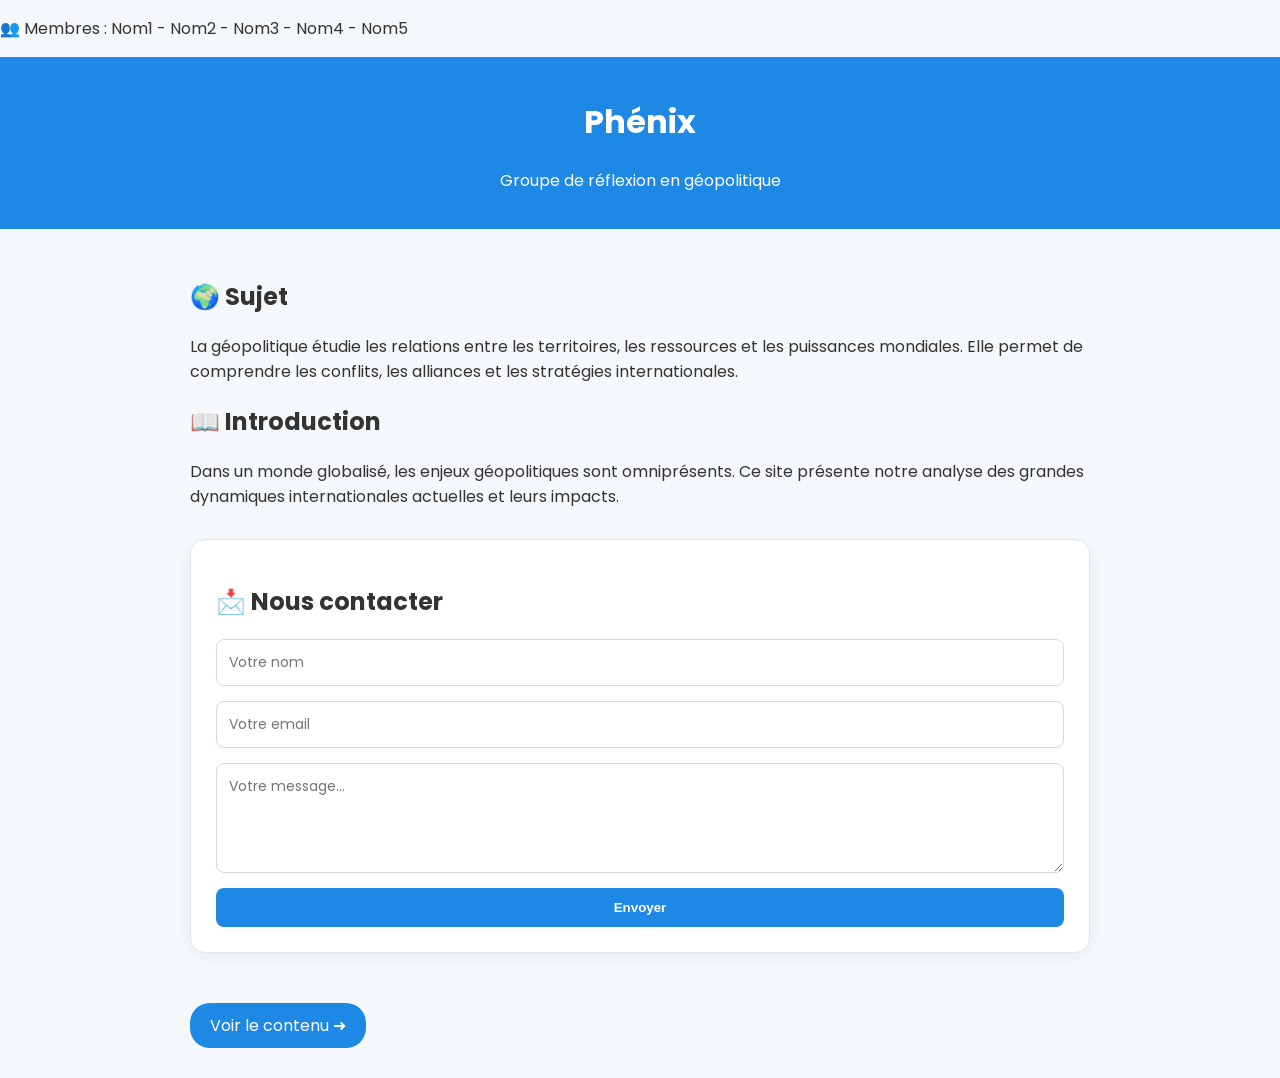
==== index.html @ 017ad411 "Add files via upload" ====
<!DOCTYPE html>
<html lang="fr">
<head>
    <meta charset="UTF-8">
    <title>Phénix - Géopolitique</title>
    <link href="https://fonts.googleapis.com/css2?family=Poppins&display=swap" rel="stylesheet">
    <link rel="stylesheet" href="style.css">
</head>

<body>

<div class="marquee">
    <p>👥 Membres : Nom1 - Nom2 - Nom3 - Nom4 - Nom5</p>
</div>

<header>
    <h1>Phénix</h1>
    <p class="subtitle">Groupe de réflexion en géopolitique</p>
</header>

<section class="content">
    <h2>🌍 Sujet</h2>
    <p>
        La géopolitique étudie les relations entre les territoires, les ressources et les puissances mondiales.
        Elle permet de comprendre les conflits, les alliances et les stratégies internationales.
    </p>

    <h2>📖 Introduction</h2>
    <p>
        Dans un monde globalisé, les enjeux géopolitiques sont omniprésents. Ce site présente notre analyse
        des grandes dynamiques internationales actuelles et leurs impacts.
    </p>

    <div class="contact-box">
        <h2>📩 Nous contacter</h2>
        <form class="contact-form">
            <input type="text" placeholder="Votre nom" required>
            <input type="email" placeholder="Votre email" required>
            <textarea placeholder="Votre message..." rows="4" required></textarea>
            <button type="submit" class="btn-form">Envoyer</button>
        </form>
    </div>

    <a href="page2.html" class="btn">Voir le contenu ➜</a>
</section>

</body>
</html>
---- style.css ----
body {
    font-family: 'Poppins', Arial, sans-serif;
    margin: 0;
    background-color: #f4f8fb;
    color: #333;
}

/* Header */
header {
    background: #1e88e5;
    color: white;
    text-align: center;
    padding: 20px;
}

/* Bandeau membre (marquee) */
marquee {
    background: #0d47a1;
    color: white;
    padding: 10px 0;
    font-weight: bold;
}

/* Content */
.content {
    padding: 30px;
    max-width: 900px;
    margin: auto;
}

/* Buttons arrondis */
.btn {
    display: inline-block;
    padding: 10px 20px;
    background: #1e88e5;
    color: white;
    text-decoration: none;
    border-radius: 20px;
    margin-top: 20px;
    transition: 0.3s;
}

.btn:hover {
    background: #1565c0;
}

/* Images des membres alignées verticalement */
.images {
    display: flex;
    flex-direction: column; /* aligne verticalement */
    gap: 15px;             /* espace entre images */
    margin-top: 10px;
    align-items: center;    /* centre horizontalement */
}

/* Style des images avec lumière pulsante */
.images img {
    width: 120px;           /* plus petites */
    height: 120px;
    border-radius: 10px;
    box-shadow: 0 4px 10px rgba(0,0,0,0.1);
    object-fit: cover;      /* garde proportions */
    transition: 0.5s;
    animation: glow 2s ease-in-out infinite alternate;
}

@keyframes glow {
    0% {
        box-shadow: 0 0 15px rgba(30, 136, 229, 0.5);
    }
    50% {
        box-shadow: 0 0 25px rgba(30, 136, 229, 0.8);
    }
    100% {
        box-shadow: 0 0 15px rgba(30, 136, 229, 0.5);
    }
}

/* Tableau des membres */
table {
    width: 100%;
    border-collapse: collapse;
    margin-top: 20px;
    box-shadow: 0 4px 10px rgba(0,0,0,0.1);
}

th, td {
    padding: 10px;
    border: 1px solid #ddd;
    text-align: left;
}

th {
    background: #1e88e5;
    color: white;
}

/* Footer */
footer {
    text-align: center;
    padding: 15px;
    background: #1e88e5;
    color: white;
    margin-top: 30px;
}/* Style du conteneur de formulaire */
.contact-box {
    background: white;
    padding: 25px;
    border-radius: 15px;
    box-shadow: 0 4px 15px rgba(0,0,0,0.05);
    margin: 30px 0;
    border: 1px solid #e0e6ed;
}

/* Style des champs de saisie */
.contact-form {
    display: flex;
    flex-direction: column;
    gap: 15px; /* Espace entre les champs */
}

.contact-form input, 
.contact-form textarea {
    width: 100%;
    padding: 12px;
    border: 1.5px solid #d1d9e6;
    border-radius: 8px;
    font-family: 'Poppins', sans-serif;
    font-size: 14px;
    box-sizing: border-box;
    transition: 0.3s;
}

/* Effet au clic (focus) */
.contact-form input:focus, 
.contact-form textarea:focus {
    outline: none;
    border-color: #1e88e5;
    box-shadow: 0 0 8px rgba(30, 136, 229, 0.2);
}

/* Bouton spécifique au formulaire */
.btn-form {
    background: #1e88e5;
    color: white;
    border: none;
    padding: 12px;
    border-radius: 8px;
    font-weight: bold;
    cursor: pointer;
    transition: 0.3s;
}

.btn-form:hover {
    background: #0d47a1;
    transform: translateY(-2px);
}
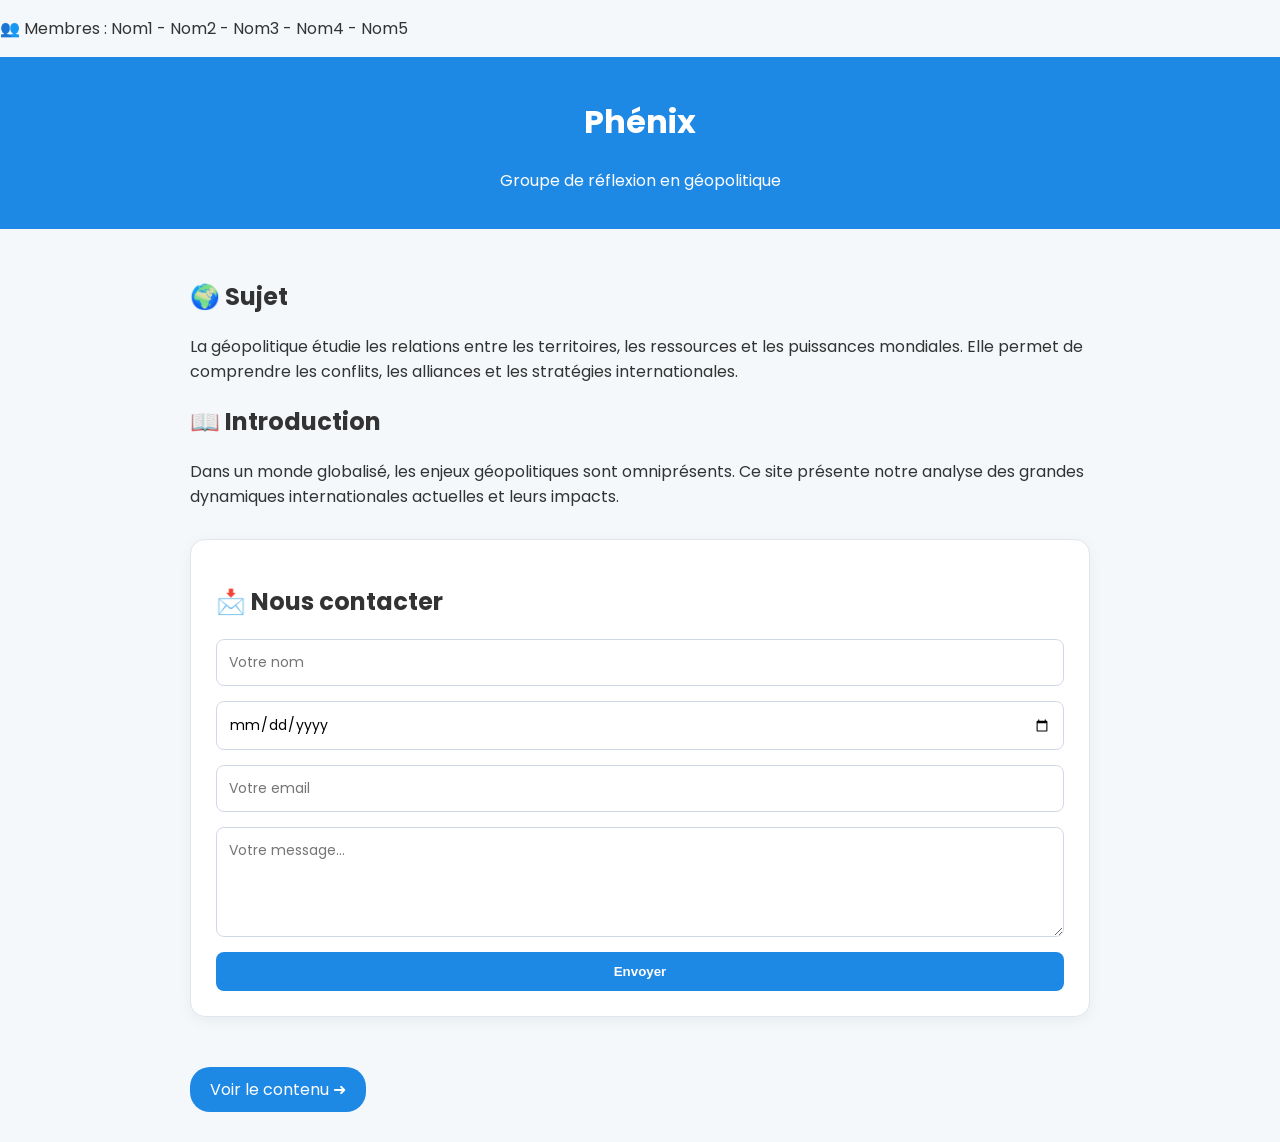
==== commit d151a09a: "Update index.html" ====
--- a/index.html
+++ b/index.html
@@ -35,6 +35,7 @@
         <h2>📩 Nous contacter</h2>
         <form class="contact-form">
             <input type="text" placeholder="Votre nom" required>
+            <input type="date" placeholder="Date" required>
             <input type="email" placeholder="Votre email" required>
             <textarea placeholder="Votre message..." rows="4" required></textarea>
             <button type="submit" class="btn-form">Envoyer</button>
@@ -45,4 +46,4 @@
 </section>
 
 </body>
-</html>+</html>
